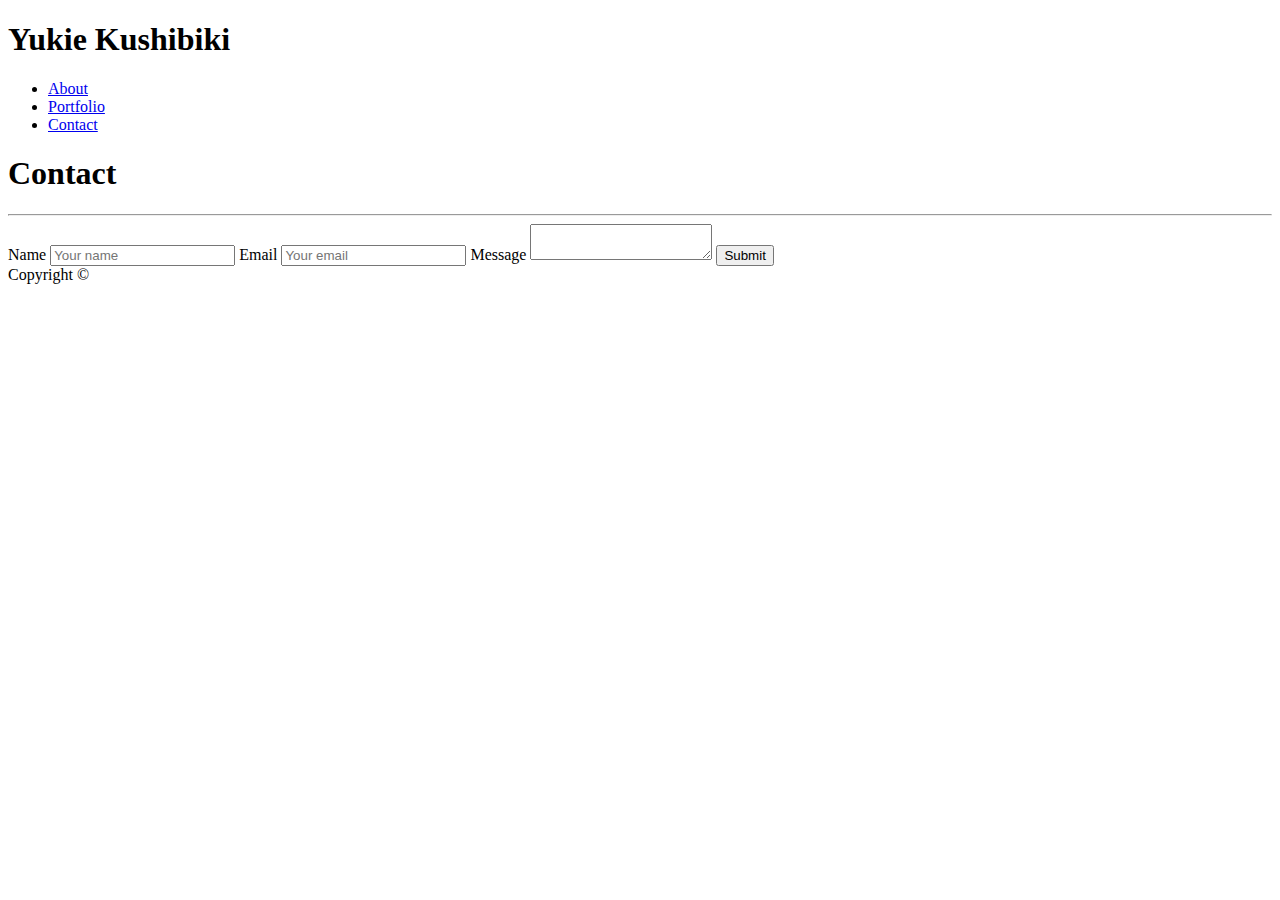
==== contact.html @ e8230e93 "Initial files" ====
<!DOCTYPE html>
<html lang="en">

    <head>
        <meta charset="UTF-8">
        <title>My Awesome Portfolio</title>
        <link rel="stylesheet" type="text/css" href="assets/css/style.css">
    </head>

    <body>
        
        <header>
            <div class="h-container">
                <h1>Yukie Kushibiki</h1>
            
                <nav>
                    <ul>
                        <li><a href="index.html">About</a></li>
                        <li><a href="portfolio.html">Portfolio</a></li>
                        <li><a href="contact.html">Contact</a></li>
                    </ul>
                </nav>
            </div>
        </header>

        <div id="container">  
            <section>

                <h1>Contact</h1>

                <hr>
                
                <div id="contact-form">

                    <form action="#">

                        <label for="Name">Name</label>
                        <input type="text" id="#" name="#" placeholder="Your name">
                        <label for="Email">Email</label>
                        <input type="text" id="#" name="#" placeholder="Your email">
                        <label for="textfield">Message</label>
                        <textarea name="#" id="#"></textarea>
                        <input type="submit" value="Submit"> 

                    </form>

                </div>

            </section>
        </div>

        <footer>Copyright &copy;</footer>
        
    </body>

</html>
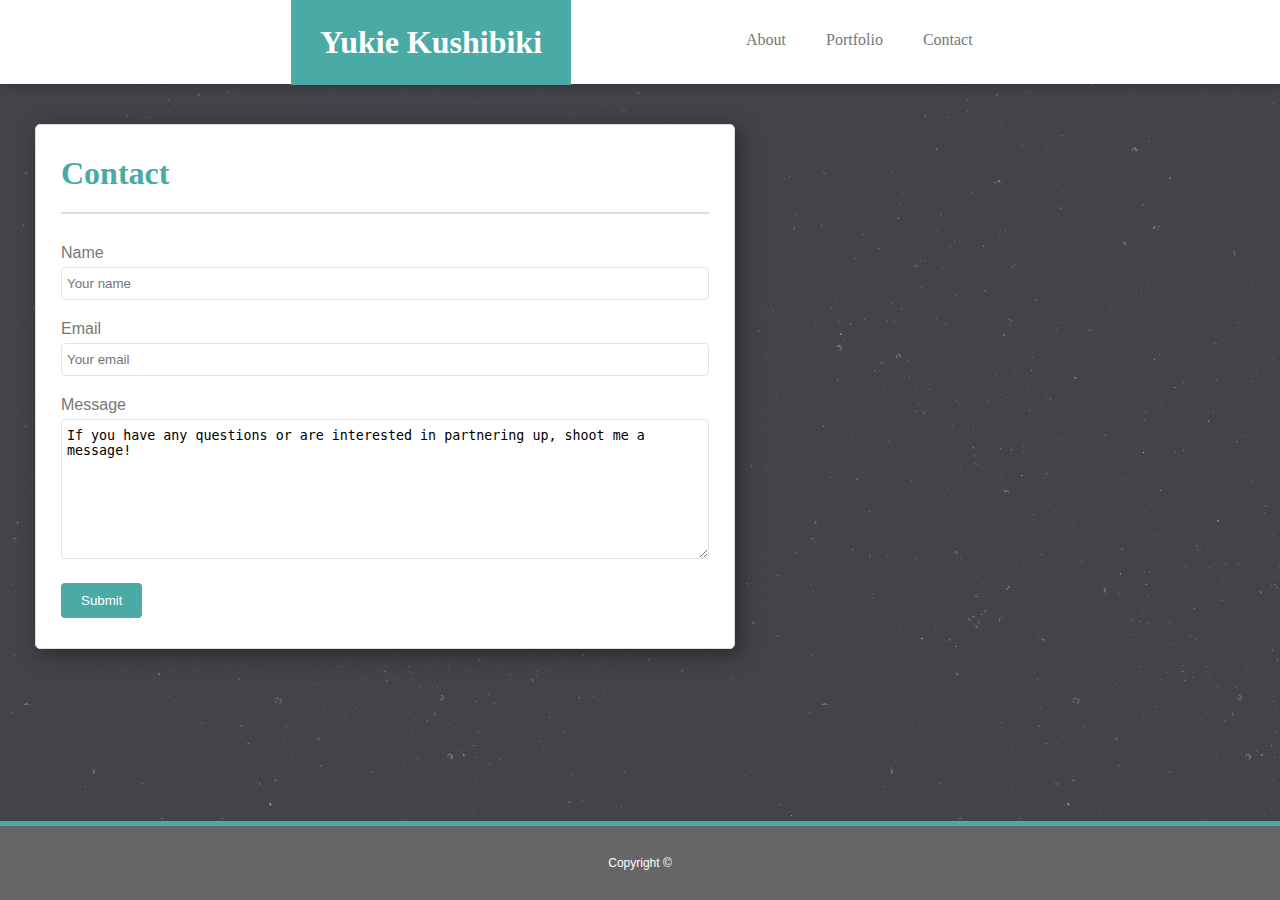
==== commit 4fc64eef: "Adjusted media queries, some bugs" ====
--- a/contact.html
+++ b/contact.html
@@ -5,6 +5,7 @@
         <meta charset="UTF-8">
         <title>My Awesome Portfolio</title>
         <link rel="stylesheet" type="text/css" href="assets/css/style.css">
+        <meta name="viewport" content="width=device-width, initial-scale=1.0">
     </head>
 
     <body>
@@ -31,15 +32,15 @@
                 <hr>
                 
                 <div id="contact-form">
-
+                        
                     <form action="#">
-
+                        
                         <label for="Name">Name</label>
                         <input type="text" id="#" name="#" placeholder="Your name">
                         <label for="Email">Email</label>
                         <input type="text" id="#" name="#" placeholder="Your email">
                         <label for="textfield">Message</label>
-                        <textarea name="#" id="#"></textarea>
+                        <textarea name="#" id="#">If you have any questions or are interested in partnering up, shoot me a message!</textarea>
                         <input type="submit" value="Submit"> 
 
                     </form>
--- a/assets/css/style.css
+++ b/assets/css/style.css
@@ -0,0 +1,319 @@
+* {
+    margin: 0;
+    padding: 0;
+    box-sizing: border-box;
+  
+}
+
+/* Header */
+
+header {
+    background-color: #ffffff;
+    box-shadow: 5px 0 10px #2a292d;
+
+}
+
+.h-container {
+    width: 960px;
+    margin: 0 auto;
+}
+
+header h1  {
+    background-color:#4aaaa5;
+    color: #ffffff;
+    width: 260px;
+    padding: 17px;
+    float: left;
+}
+
+nav ul {
+    padding: 24px 0;
+    list-style-type: none;
+    display: inline-block;
+    margin-left: 360px;
+}
+
+li {
+    margin: 0 30px;
+    float: left;
+    font-family: 'Georgia', Times, Times New Roman, serif;
+}
+
+li a {
+   text-decoration: none;
+   color: #777777;
+}
+
+/* Page body */
+
+body {
+    background-image: url("../images/stardust.png");
+    background-repeat: repeat;
+    width: 100%;
+    height: 100%;
+    position: relative;  
+    overflow-y: auto;
+    /* -- places footer at bottom of viewport */
+}
+
+/* Content layout */
+
+#container {
+    width: 960px;
+    margin: 0 auto;
+}
+
+section {
+    background-color: #ffffff;
+    width: 100%;
+    margin-top: 40px;
+    margin-bottom: 130px;
+    padding: 0 25px 30px 25px;
+    border: solid  1px #dddddd;
+    box-shadow: 5px 5px 20px #2a292d;
+    border-radius: 5px;
+}
+
+hr {
+    background-color :#dddddd;
+    color: #dddddd;
+    height: 2px;
+    margin-top: 20px;
+    margin-bottom: 30px;
+    border: none;
+}
+
+section h1 {
+    color: #4aaaa5;
+    width: 105px;
+    margin-top: 30px;
+}
+
+#picture {
+    margin: 10px 30px 10px 0;
+    float: left;
+}
+
+section p {
+    color: #777777;
+    font-family: 'Arial', 'Helvetica Neue', Helvetica, sans-serif;
+    font-size: 15px;
+    line-height: 30px;
+    width: 900px;
+    margin-top: 10px;
+    text-indent: 20px;
+}
+
+/*Contact Form*/
+
+#contact-form {
+    margin-top: 30px;
+}
+
+label {
+    color: #777777;
+    font-family: 'Arial', 'Helvetica Neue', Helvetica, sans-serif;
+    font-size: 16px;
+}
+
+input[type=text], textarea {
+    width: 100%;
+    padding: 8px 5px;
+    margin-top: 5px;
+    margin-bottom: 20px;
+    border: solid 1px #e4e4e4;
+    border-radius: 4px;
+}
+
+textarea {
+    height: 140px;
+    resize: vertical;
+}
+
+input[type=submit] {
+    background-color: #4aaaa5;
+    color: #ffffff;
+    padding: 10px 20px;
+    border: none;
+    border-radius: 4px;
+}
+
+input[type=submit]:hover {
+    background-color: #419994;
+}
+
+/* Portfolio Page */
+
+.cat-1 {
+    position: relative;
+    padding: 0 auto;
+    margin-top: 30px;
+    margin-right: 50px;
+    display: inline-block;
+}
+
+.text {
+    
+    background-color: #4aaaa5;
+    color: #ffffff;
+    font-family: 'Arial', 'Helvetica Neue', Helvetica, sans-serif;
+    text-align: center;
+    padding: 10px 0;
+    width: 100%;
+    margin-bottom: 10px; 
+    position: absolute;
+    bottom: 0;
+}
+
+.text:hover {
+    box-shadow: 0 3px 15px #666666;
+}
+
+/* Footer */
+
+footer {
+    background-color: #666666;
+    color: #ffffff;
+    font-family: 'Arial', 'Helvetica Neue', Helvetica, sans-serif;
+    text-align: center;
+    font-size: 12px;
+    width: 100%;
+    padding: 30px;
+    position: fixed;
+    bottom: 0;
+    border-top: 5px solid #4aaaa5;
+}
+
+.clearfix::after {
+    content: "";
+    clear: both;
+    display: table;
+  }
+
+/* Responsive */
+@media screen and (min-width: 640px) {
+    
+    .h-container {
+        width: 640px;
+    }
+
+    header h1  {
+        width: 640px;
+        text-align: center;
+        padding: 24px;
+    }
+
+    nav ul {
+        margin-left: 182px;
+        padding: 20px 0;
+    }
+
+    li {
+        margin: 0 20px;
+    }
+
+    #container {
+        width: 580px;
+        margin-left: 30px;
+    }
+
+    section p {
+        width: 520px;
+    }
+
+    hr {
+        margin-bottom: 20px;
+    }
+/* Portfolio layout */
+
+    .cat-1 {
+        margin: 10px 0 10px 125px;
+    }
+
+}
+
+@media screen and (min-width: 768px) {
+
+    .h-container {
+        width: 768px;
+    }
+
+    header h1  {
+        width: 280px;
+        margin-left: 35px;
+    }
+
+    nav ul {
+        padding: 31px 0;
+        margin-left: 155px;
+    }
+
+    li {
+        margin: 0 20px;
+    }
+
+    #container {
+        width: 700px;
+        margin-left: 35px;
+    }
+
+    section p {
+        width: 660px;
+    }
+
+    hr {
+        margin-bottom: 20px;
+    }
+
+/* Portfolio layout */
+
+    .cat-1 {
+        margin: 10px 10px 30px 30px;
+    }
+ 
+}
+
+@media screen and (max-width: 980px) {
+
+/* Page Layout for 980px screens */
+
+.h-container {
+    width: 980px;
+}
+
+header h1  {
+    width: 280px;
+    margin-left: 30px;
+}
+
+nav ul {
+    padding: 31px 0;
+    margin-left: 370px;
+}
+
+li {
+    margin: 0 20px;
+}
+
+#container {
+    width: 660px;
+    margin-left: 30px;
+}
+
+section p {
+    width: 610px;
+}
+
+hr {
+    margin-bottom: 20px;
+}
+
+/* Portfolio layout */
+
+.cat-1 {
+    margin: 10px 10px 25px 15px;
+}
+
+}
+
+
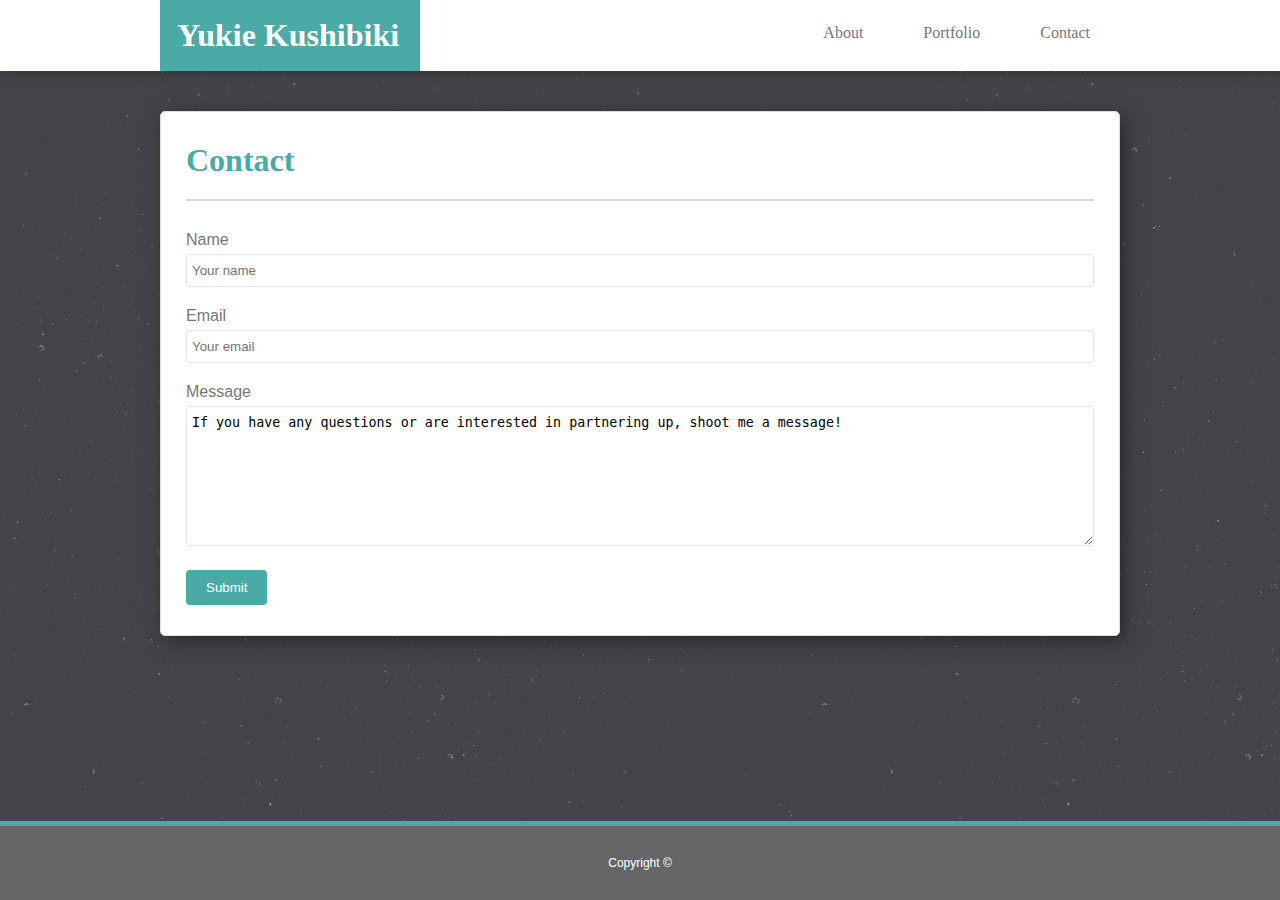
==== commit 72e97a53: "Updated media queries, fixed resizing navbar" ====
--- a/contact.html
+++ b/contact.html
@@ -12,9 +12,9 @@
         
         <header>
             <div class="h-container">
-                <h1>Yukie Kushibiki</h1>
+                <h1 class="logo">Yukie Kushibiki</h1>
             
-                <nav>
+                <nav class="clearfix">
                     <ul>
                         <li><a href="index.html">About</a></li>
                         <li><a href="portfolio.html">Portfolio</a></li>
--- a/assets/css/style.css
+++ b/assets/css/style.css
@@ -10,15 +10,15 @@
 header {
     background-color: #ffffff;
     box-shadow: 5px 0 10px #2a292d;
-
 }
 
 .h-container {
     width: 960px;
     margin: 0 auto;
-}
-
-header h1  {
+    height: 71px;
+}
+
+.logo  {
     background-color:#4aaaa5;
     color: #ffffff;
     width: 260px;
@@ -26,11 +26,16 @@
     float: left;
 }
 
+nav {
+    float: right;
+
+}
+
 nav ul {
     padding: 24px 0;
     list-style-type: none;
     display: inline-block;
-    margin-left: 360px;
+    
 }
 
 li {
@@ -191,30 +196,127 @@
   }
 
 /* Responsive */
-@media screen and (min-width: 640px) {
+
+@media screen and (max-width: 980px) {
+
+/* Page Layout for 980px screens */
+/* IMPORTANT: can't set width to the same screen size. */
+    .h-container {
+        width: 768px;
+        height: 85px;
+    }
+
+    .logo  {
+        width: 280px;
+        margin-left: auto;
+        padding: 24px;
+    }
+
+    nav ul {
+        padding: 31px 0;
+    }
+
+    li {
+        margin: 0 20px;
+    }
+
+    #container {
+        width: 768px;
+    }
+
+    section p {
+        width: 720px;
+    }
+
+    hr {
+        margin-bottom: 20px;
+    }
+
+    /* Portfolio layout */
+
+    .cat-1 {
+        margin: 10px 10px 25px 15px;
+    }
+}
+
+
+@media screen and (max-width: 768px) {
+
+    .h-container {
+        width: 640px;
+    }
+
+    header {
+        margin-bottom: 85px;
+    }
+
+    .logo  {
+        width: 280px;
+        padding: 24px;
+    }
+
+    nav ul {
+        padding: 31px 0;
+    }
+
+    li {
+        margin: 0 20px;
+    }
+
+    #container {
+        width: 640px;
+    }
+
+    section p {
+        width: 600px;
+    }
+
+    hr {
+        margin-bottom: 20px;
+    }
+
+/* Portfolio layout */
+
+    .cat-1 {
+        margin: 10px 18px 10px auto;
+    }
+}
+    
+@media screen and (max-width: 640px) {
     
     .h-container {
+        width: 100%;
+        height: 150px;
+    }
+
+    header {
+        margin-bottom: 85px;
         width: 640px;
     }
 
-    header h1  {
+    .logo {
         width: 640px;
         text-align: center;
         padding: 24px;
     }
 
+    nav {
+        float: none;
+
+    }
+
     nav ul {
-        margin-left: 182px;
-        padding: 20px 0;
+        padding-top: 22px;
+        margin-left: 165px;
     }
 
     li {
-        margin: 0 20px;
+        margin: 0 25px;
     }
 
     #container {
-        width: 580px;
-        margin-left: 30px;
+        width: 590px;
+        margin-left: 25px;
     }
 
     section p {
@@ -229,91 +331,5 @@
     .cat-1 {
         margin: 10px 0 10px 125px;
     }
-
-}
-
-@media screen and (min-width: 768px) {
-
-    .h-container {
-        width: 768px;
-    }
-
-    header h1  {
-        width: 280px;
-        margin-left: 35px;
-    }
-
-    nav ul {
-        padding: 31px 0;
-        margin-left: 155px;
-    }
-
-    li {
-        margin: 0 20px;
-    }
-
-    #container {
-        width: 700px;
-        margin-left: 35px;
-    }
-
-    section p {
-        width: 660px;
-    }
-
-    hr {
-        margin-bottom: 20px;
-    }
-
-/* Portfolio layout */
-
-    .cat-1 {
-        margin: 10px 10px 30px 30px;
-    }
- 
-}
-
-@media screen and (max-width: 980px) {
-
-/* Page Layout for 980px screens */
-
-.h-container {
-    width: 980px;
-}
-
-header h1  {
-    width: 280px;
-    margin-left: 30px;
-}
-
-nav ul {
-    padding: 31px 0;
-    margin-left: 370px;
-}
-
-li {
-    margin: 0 20px;
-}
-
-#container {
-    width: 660px;
-    margin-left: 30px;
-}
-
-section p {
-    width: 610px;
-}
-
-hr {
-    margin-bottom: 20px;
-}
-
-/* Portfolio layout */
-
-.cat-1 {
-    margin: 10px 10px 25px 15px;
-}
-
-}
-
-
+}
+
